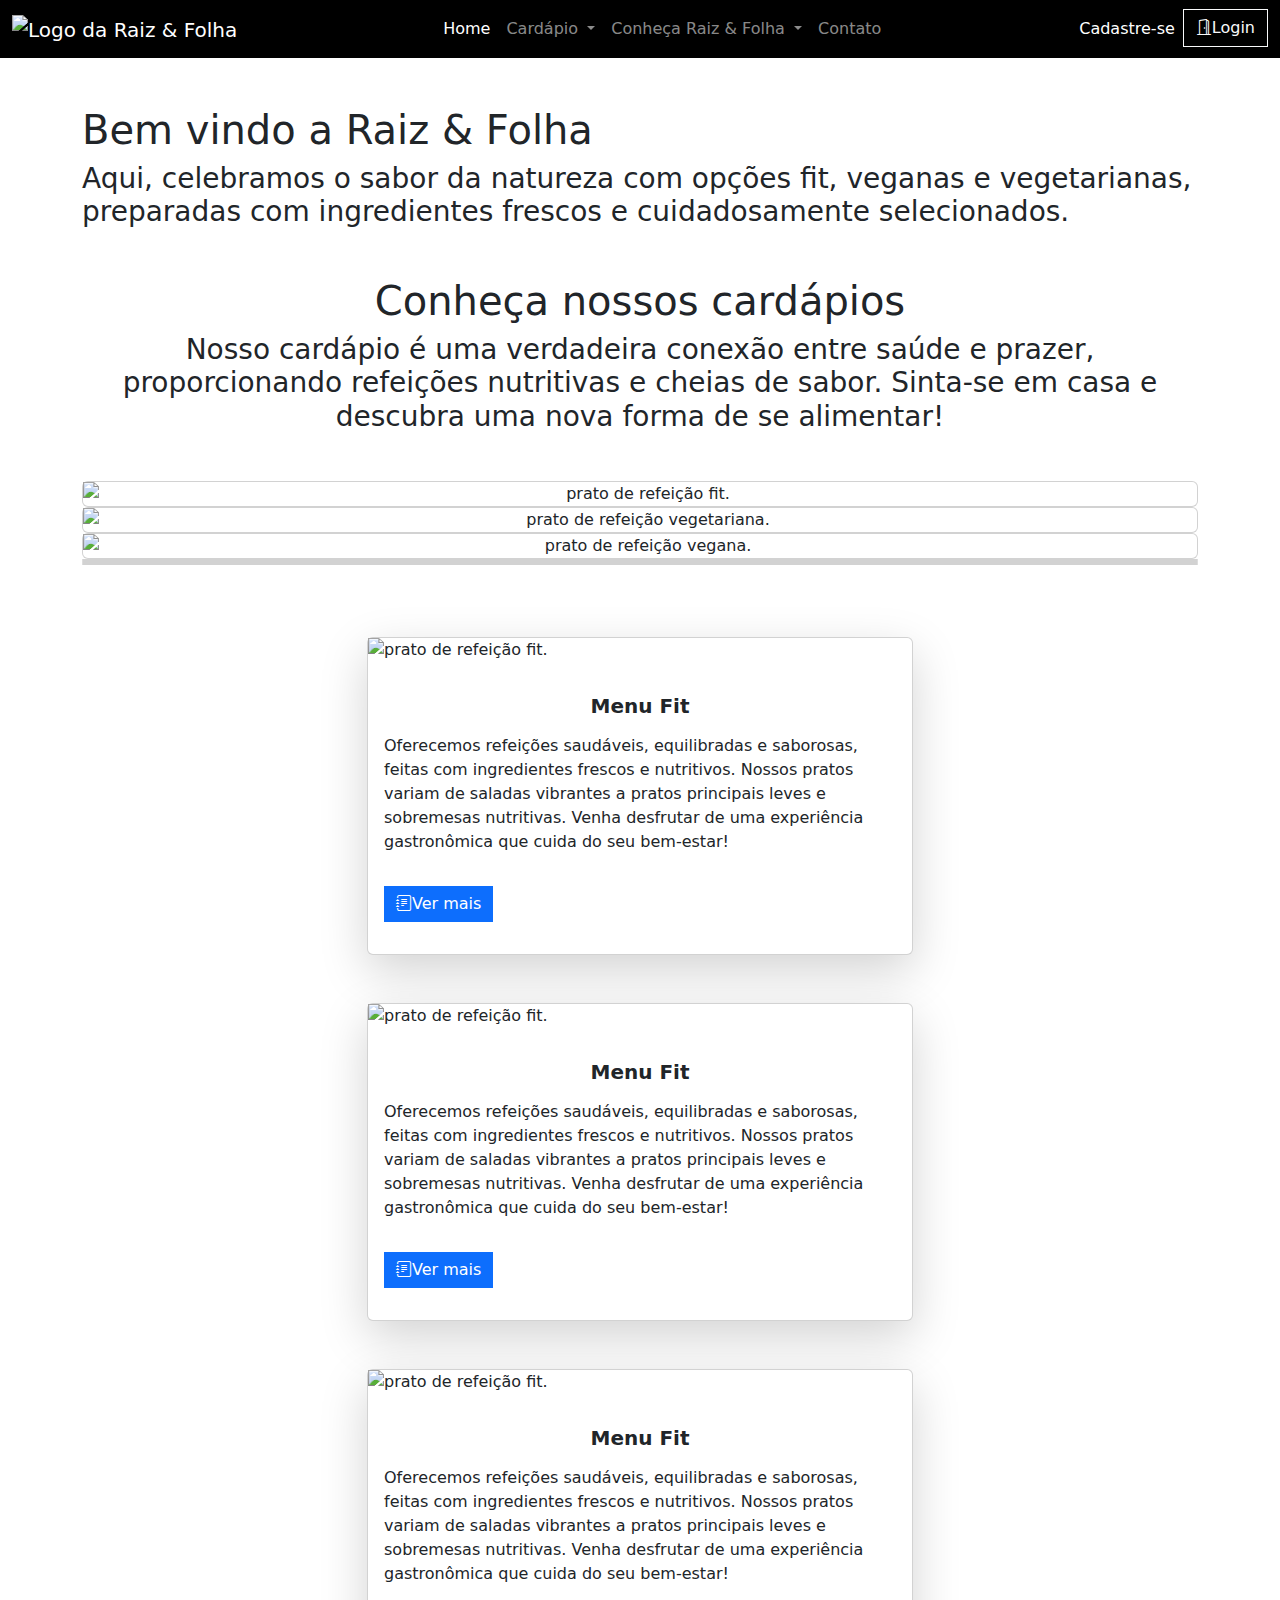
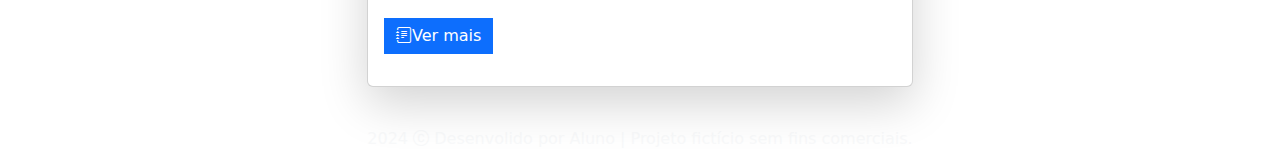
==== src/main/resources/templates/index.html @ f584464f "Updating the corrected api" ====
<!DOCTYPE html>
<html lang="pt-br" xmlns:th="http://www.thymeleaf.org">

<head>
    <meta charset="UTF-8">
    <meta name="viewport" content="width=device-width, initial-scale=1.0">
    <title>Raiz & Folha</title>
    <link rel="shortcut icon" href="./assets/favicon.png" type="image/x-icon">
    <link rel="stylesheet" href="https://cdn.jsdelivr.net/npm/bootstrap-icons@1.11.3/font/bootstrap-icons.min.css">
    <link href="https://cdn.jsdelivr.net/npm/bootstrap@5.3.3/dist/css/bootstrap.min.css" rel="stylesheet"
        integrity="sha384-QWTKZyjpPEjISv5WaRU9OFeRpok6YctnYmDr5pNlyT2bRjXh0JMhjY6hW+ALEwIH" crossorigin="anonymous">
        <link rel="stylesheet" th:href="@{/css/style.css}" />
</head>

<body>

    <header>

        <!-- Componente do navbar -->
        <nav class="navbar navbar-expand-lg bg-black navbar-dark">
            <div class="container-fluid">
                <a class="navbar-brand" th:href="@{/}"><img th:src="@{assets/desktop/raiz_e_folha_logo_menor2.jpg}"
                        alt="Logo da Raiz & Folha"></a>
                <button class="navbar-toggler" type="button" data-bs-toggle="collapse"
                    data-bs-target="#navbarSupportedContent" aria-controls="navbarSupportedContent"
                    aria-expanded="false" aria-label="Toggle navigation">
                    <span class="navbar-toggler-icon"></span>
                </button>

                <div class="collapse navbar-collapse" id="navbarSupportedContent">
                    <ul class="navbar-nav mx-auto mb-2 mb-lg-0">
                        <li class="nav-item">
                            <a class="nav-link active" aria-current="page" th:href="@{/}">Home</a>
                        </li>
                        <li class="nav-item dropdown">
                            <a class="nav-link dropdown-toggle" href="#" role="button" data-bs-toggle="dropdown"
                                aria-expanded="false">
                                Cardápio
                            </a>
                            <ul class="dropdown-menu">
                                <li><a class="dropdown-item" href="#">Cardápio Fit</a></li>
                                <li><a class="dropdown-item" href="#">Cardápio Vegano</a></li>
                                <li><a class="dropdown-item" href="#">Cardápio Vegetariano</a></li>
                            </ul>
                        </li>
                        <li class="nav-item dropdown">
                            <a class="nav-link dropdown-toggle" href="#" role="button" data-bs-toggle="dropdown"
                                aria-expanded="false">
                                Conheça Raiz & Folha
                            </a>
                            <ul class="dropdown-menu">
                                <li><a class="dropdown-item" href="#">Sobre Nós</a></li>
                                <li><a class="dropdown-item" href="#">Nossas Unidades</a></li>
                            </ul>
                        </li>
                        <li class="nav-item">
                            <a class="nav-link" aria-current="page" href="#">Contato</a>
                        </li>
                    </ul>

                    <ul class="navbar-nav me-0 mb-2 mb-lg-0">         
                        <li class=" nav-item">
                        <a class="nav-link active" aria-current="page" th:href="@{/usuario}">Cadastre-se</a>
                        </li>
                        <li class="nav-item">
                            <a class="btn btn-outline-light rounded-0 botao-login" aria-current="page" th:href="@{/login}"><i
                                    class="bi bi-door-open btn-icon"></i>Login</a>
                        </li>
                    </ul>
                </div>
            </div>
        </nav>

    </header>

        <!-- Componente do "header" -->
    <section class="main-text-box">
        <div class="container main-text text-start my-3 my-xl-5">
            <h1 class="title-text">Bem vindo a Raiz & Folha</h1>
            <h3 class="description-text">Aqui, celebramos o sabor da natureza com opções fit, veganas e vegetarianas, preparadas com ingredientes frescos e cuidadosamente selecionados.</h3>
        </div>
    </section>

        <!-- Componente dos cards demonstrativos -->
    <section>
        <div class="container text-center my-3 my-xl-5">
            <h2 class="title-text fs-1">Conheça nossos cardápios</h2>
            <h3 class="description-text">Nosso cardápio é uma verdadeira conexão entre saúde e prazer, proporcionando refeições nutritivas e cheias de sabor. Sinta-se em casa e descubra uma nova forma de se alimentar!</h3>
        </div>

        <div class=" container text-center card-menu my-3 my-xl-5">

            <div class="card">
                <img src="./assets/desktop/prato fit 01.webp"  alt="prato de refeição fit.">
                
            </div>
            
            <div class="card">
                <img src="./assets/desktop/prato vegetariano 01.webp" alt="prato de refeição vegetariana.">
            </div>
            
            <div class="card">
                <img src="./assets/desktop/prato vegano 01.webp" alt="prato de refeição vegana.">
            </div>

            <div class="card">
                <img src="./assets/desktop/prato fit 02.webp" alt="">
            </div>

            <div class="card">
                <img src="./assets/desktop/prato vegetariano 02.webp" alt="">
            </div>

            <div class="card">
                <img src="./assets/desktop/prato vegano 02.webp" alt="">
            </div>

        </div>

    </section>


        <!-- Componente dos cards menu -->
        <div class="container">

            <div class="row justify-content-center">
              <div class="col-12 col-md-8 col-lg-6">
                <div class="card shadow-lg card-style mx-auto my-4" style="max-width: 600px;">
                  <img class="d-block" src="./assets/desktop/prato fit 02.webp" alt="prato de refeição fit.">
          
                  <div class="card-body">
                    <h5 class="card-title fw-bold text-center my-3">Menu Fit</h5>
                    <p class="card-text my-3">
                      Oferecemos refeições saudáveis, equilibradas e saborosas, feitas com ingredientes frescos e nutritivos. Nossos pratos variam de saladas vibrantes a pratos principais leves e sobremesas nutritivas. Venha desfrutar de uma experiência gastronômica que cuida do seu bem-estar!
                    </p>
                    <a href="#" class="btn btn-primary rounded-0 border-0 my-3"><i class="bi bi-journal-text btn-icon"></i>Ver mais</a>
                  </div>
                </div>
              </div>
            </div>
    
        </div> 
    
        <div class="container">

            <div class="row justify-content-center">
              <div class="col-12 col-md-8 col-lg-6">
                <div class="card shadow-lg card-style mx-auto my-4" style="max-width: 600px;">
                  <img class="d-block" src="./assets/desktop/prato fit 02.webp" alt="prato de refeição fit.">
          
                  <div class="card-body">
                    <h5 class="card-title fw-bold text-center my-3">Menu Fit</h5>
                    <p class="card-text my-3">
                      Oferecemos refeições saudáveis, equilibradas e saborosas, feitas com ingredientes frescos e nutritivos. Nossos pratos variam de saladas vibrantes a pratos principais leves e sobremesas nutritivas. Venha desfrutar de uma experiência gastronômica que cuida do seu bem-estar!
                    </p>
                    <a href="#" class="btn btn-primary rounded-0 border-0 my-3"><i class="bi bi-journal-text btn-icon"></i>Ver mais</a>
                  </div>
                </div>
              </div>
            </div>
    
        </div>

        <div class="container">

            <div class="row justify-content-center">
              <div class="col-12 col-md-8 col-lg-6">
                <div class="card shadow-lg card-style mx-auto my-4" style="max-width: 600px;">
                  <img class="d-block" src="./assets/desktop/prato fit 02.webp" alt="prato de refeição fit.">
          
                  <div class="card-body">
                    <h5 class="card-title fw-bold text-center my-3">Menu Fit</h5>
                    <p class="card-text my-3">
                      Oferecemos refeições saudáveis, equilibradas e saborosas, feitas com ingredientes frescos e nutritivos. Nossos pratos variam de saladas vibrantes a pratos principais leves e sobremesas nutritivas. Venha desfrutar de uma experiência gastronômica que cuida do seu bem-estar!
                    </p>
                    <a href="#" class="btn btn-primary rounded-0 border-0 my-3"><i class="bi bi-journal-text btn-icon"></i>Ver mais</a>
                  </div>
                </div>
              </div>
            </div>
    
        </div>


    <footer class="text-center footer-box text-light">
        <p class="card-text py-3">2024 <i class="bi bi-c-circle"></i> Desenvolido por Aluno | Projeto fictício sem fins
            comerciais.</p>
    </footer>

    <script src="https://cdn.jsdelivr.net/npm/bootstrap@5.3.3/dist/js/bootstrap.bundle.min.js"
        integrity="sha384-YvpcrYf0tY3lHB60NNkmXc5s9fDVZLESaAA55NDzOxhy9GkcIdslK1eN7N6jIeHz"
        crossorigin="anonymous"></script>

</body>

</html>
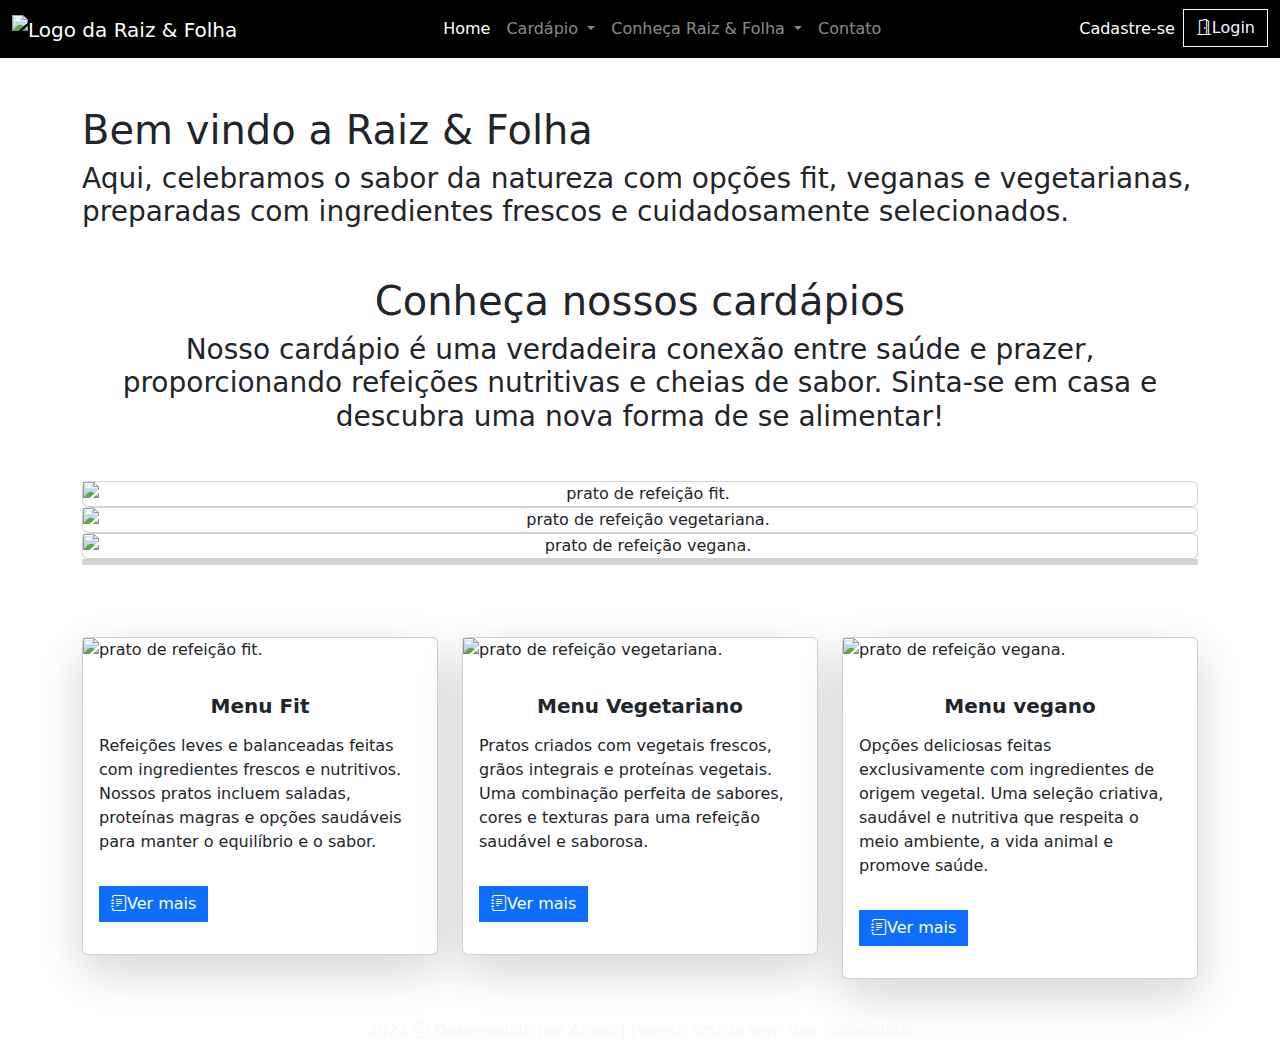
==== commit 127b3cc2: "Creating more cards, developing mealList" ====
--- a/src/main/resources/templates/index.html
+++ b/src/main/resources/templates/index.html
@@ -122,63 +122,56 @@
 
         <!-- Componente dos cards menu -->
         <div class="container">
-
             <div class="row justify-content-center">
-              <div class="col-12 col-md-8 col-lg-6">
-                <div class="card shadow-lg card-style mx-auto my-4" style="max-width: 600px;">
-                  <img class="d-block" src="./assets/desktop/prato fit 02.webp" alt="prato de refeição fit.">
-          
-                  <div class="card-body">
-                    <h5 class="card-title fw-bold text-center my-3">Menu Fit</h5>
-                    <p class="card-text my-3">
-                      Oferecemos refeições saudáveis, equilibradas e saborosas, feitas com ingredientes frescos e nutritivos. Nossos pratos variam de saladas vibrantes a pratos principais leves e sobremesas nutritivas. Venha desfrutar de uma experiência gastronômica que cuida do seu bem-estar!
-                    </p>
-                    <a href="#" class="btn btn-primary rounded-0 border-0 my-3"><i class="bi bi-journal-text btn-icon"></i>Ver mais</a>
-                  </div>
+                <!-- Primeiro Card -->
+                <div class="col-12 col-md-12 col-lg-4">
+                    <div class="card shadow-lg card-style mx-auto my-4">
+                        <img class="d-block" src="./assets/desktop/prato fit 02.webp" alt="prato de refeição fit.">
+                        <div class="card-body">
+                            <h5 class="card-title fw-bold text-center my-3">Menu Fit</h5>
+                            <p class="card-text my-3">
+                                Refeições leves e balanceadas feitas com ingredientes frescos e nutritivos. Nossos pratos incluem saladas, proteínas magras e opções saudáveis para manter o equilíbrio e o sabor.
+                            </p>
+                            <a href="#" class="btn btn-primary rounded-0 border-0 my-3">
+                                <i class="bi bi-journal-text btn-icon"></i>Ver mais
+                            </a>
+                        </div>
+                    </div>
                 </div>
-              </div>
+        
+                <!-- Segundo Card -->
+                <div class="col-12 col-md-12 col-lg-4">
+                    <div class="card shadow-lg card-style mx-auto my-4">
+                        <img class="d-block" src="./assets/desktop/prato vegetariano 02.webp" alt="prato de refeição vegetariana.">
+                        <div class="card-body">
+                            <h5 class="card-title fw-bold text-center my-3">Menu Vegetariano</h5>
+                            <p class="card-text my-3">
+                                Pratos criados com vegetais frescos, grãos integrais e proteínas vegetais. Uma combinação perfeita de sabores, cores e texturas para uma refeição saudável e saborosa.
+                            </p>
+                            <a href="#" class="btn btn-primary rounded-0 border-0 my-3">
+                                <i class="bi bi-journal-text btn-icon"></i>Ver mais
+                            </a>
+                        </div>
+                    </div>
+                </div>
+        
+                <!-- Terceiro Card -->
+                <div class="col-12 col-md-12 col-lg-4">
+                    <div class="card shadow-lg card-style mx-auto my-4">
+                        <img class="d-block" src="./assets/desktop/prato vegano 02.webp" alt="prato de refeição vegana.">
+                        <div class="card-body">
+                            <h5 class="card-title fw-bold text-center my-3">Menu vegano</h5>
+                            <p class="card-text my-3">
+                                Opções deliciosas feitas exclusivamente com ingredientes de origem vegetal. Uma seleção criativa, saudável e nutritiva que respeita o meio ambiente, a vida animal e promove saúde.
+                            </p>
+                            <a href="#" class="btn btn-primary rounded-0 border-0 my-3">
+                                <i class="bi bi-journal-text btn-icon"></i>Ver mais
+                            </a>
+                        </div>
+                    </div>
+                </div>
             </div>
-    
-        </div> 
-    
-        <div class="container">
-
-            <div class="row justify-content-center">
-              <div class="col-12 col-md-8 col-lg-6">
-                <div class="card shadow-lg card-style mx-auto my-4" style="max-width: 600px;">
-                  <img class="d-block" src="./assets/desktop/prato fit 02.webp" alt="prato de refeição fit.">
-          
-                  <div class="card-body">
-                    <h5 class="card-title fw-bold text-center my-3">Menu Fit</h5>
-                    <p class="card-text my-3">
-                      Oferecemos refeições saudáveis, equilibradas e saborosas, feitas com ingredientes frescos e nutritivos. Nossos pratos variam de saladas vibrantes a pratos principais leves e sobremesas nutritivas. Venha desfrutar de uma experiência gastronômica que cuida do seu bem-estar!
-                    </p>
-                    <a href="#" class="btn btn-primary rounded-0 border-0 my-3"><i class="bi bi-journal-text btn-icon"></i>Ver mais</a>
-                  </div>
-                </div>
-              </div>
-            </div>
-    
-        </div>
-
-        <div class="container">
-
-            <div class="row justify-content-center">
-              <div class="col-12 col-md-8 col-lg-6">
-                <div class="card shadow-lg card-style mx-auto my-4" style="max-width: 600px;">
-                  <img class="d-block" src="./assets/desktop/prato fit 02.webp" alt="prato de refeição fit.">
-          
-                  <div class="card-body">
-                    <h5 class="card-title fw-bold text-center my-3">Menu Fit</h5>
-                    <p class="card-text my-3">
-                      Oferecemos refeições saudáveis, equilibradas e saborosas, feitas com ingredientes frescos e nutritivos. Nossos pratos variam de saladas vibrantes a pratos principais leves e sobremesas nutritivas. Venha desfrutar de uma experiência gastronômica que cuida do seu bem-estar!
-                    </p>
-                    <a href="#" class="btn btn-primary rounded-0 border-0 my-3"><i class="bi bi-journal-text btn-icon"></i>Ver mais</a>
-                  </div>
-                </div>
-              </div>
-            </div>
-    
+            
         </div>
 
 
